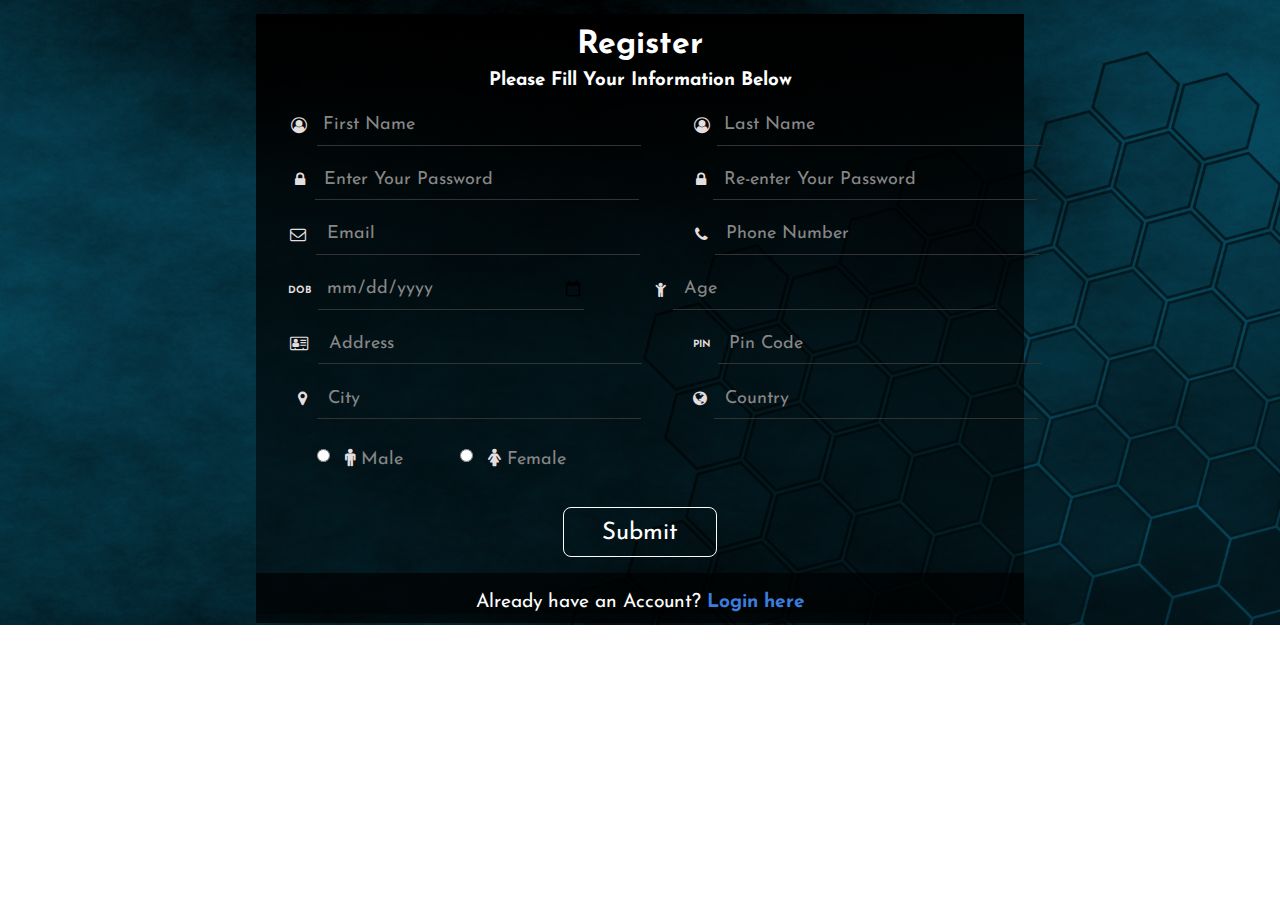
==== index.html @ af4f09ac "my changes" ====
<!DOCTYPE html>
<html lang="en">

<head>
    <meta charset="UTF-8">
    <meta http-equiv="X-UA-Compatible" content="IE=edge">
    <meta name="viewport" content="width=device-width, initial-scale=1.0">
    <link rel="stylesheet" href="styles.css">
    <link rel="stylesheet" href="https://cdnjs.cloudflare.com/ajax/libs/font-awesome/4.7.0/css/font-awesome.css">
    <title>Registration Form</title>
</head>

<body>

<div class="form">

    <div class="background">


        <div class="header">
            <h1>Register</h1>

            <h3>Please Fill Your Information Below</h3>
        </div>



        <div class="name">
        
            <div class="name1">
        
                <div class="icon-n1"><i class="fa fa-user-circle-o" aria-hidden="true"></i></div>
        
                <div class="n1"><input type="text" placeholder="First Name"></div>

            </div>
        
            <div class="name2"> 

                <div class="icon-n2"><i class="fa fa-user-circle-o" aria-hidden="true"></i></div>

                <div class="n2"> <input type="text" placeholder="Last Name"></div>

            </div>

        </div>


        <div class="password">
            <div class="pass1"> 

                <div class="icon-n1-2"><i class="fa fa-lock" aria-hidden="true"></i></div>

               <div class="p1"><input type="password" placeholder="Enter Your Password"></div> 

            </div>

            <div class="pass2"> 
                
                <div class="icon-n2"><i class="fa fa-lock" aria-hidden="true"></i></div>

                <div class="p2"><input type="password" placeholder="Re-enter Your Password"></div>

            </div>
        </div>



        <div class="ep">
            <div class="email">

                <div class="icon-n1"><i class="fa fa-envelope-o" aria-hidden="true"></i></div>

                <div class="e1"><input type="email" placeholder="Email"></div>
            </div>

            <div class="phno">

                <div class="icon-n2"><i class="fa fa-phone" aria-hidden="true"></i></div>

                <div class="p1"><input type="number" placeholder="Phone Number"></div>

            </div>
        </div>



        <div class="da">

            <div class="DOB">
                <div class="date1">DOB</div>

                <div class="date2"><input type="date" placeholder="Date of Birth"></div>
            
            </div>

            <div class="age">

                <div class="icon-n2"><i class="fa fa-child" aria-hidden="true"></i></div>

                <div class="a1"><input type="number" placeholder="Age"></div>
            
            </div>
        </div>

        
        <div class="Address">
            <div class="add">

                <div class="icon-n1"><i class="fa fa-address-card-o" aria-hidden="true"></i></div>

                <div class="add1"><input type="text" placeholder="Address"></div>
            
            </div>

            <div class="pin">

                <div class="code">PIN</div>

                <div class="pin1"><input type="number" placeholder="Pin Code"></div>
            
            </div>
        </div>



        <div class="cn">
            <div class="city">
                
                <div class="icon-n1"><i class="fa fa-map-marker" aria-hidden="true"></i></div>
                
                <div class="c1"><input type="text" placeholder="City"></div>
            
            </div>

            <div class="country">
                
                <div class="icon-n2"><i class="fa fa-globe" aria-hidden="true"></i></div>
                
                <div class="country1"><input type="text" placeholder="Country"></div>
            
            </div>

        </div>

        
        <div class="male-female">
            <div class="m1">
                <div class="male"><input type="radio"></div>
                <div class="m"><i class="fa fa-male" aria-hidden="true"></i>        Male</div>
            </div>

            <div class="f1">
                <div class="female"><input type="radio"></div>
                <div class="f"> <i class="fa fa-female" aria-hidden="true"></i>  Female</div>
            </div>
        </div>

        <div class="submit"><input type="submit"></div>

        <div class="log"><p>Already have an Account? <a href="">Login here</a></p></div>
    </div>
</div>
</body>

</html>
---- styles.css ----
@import url('https://fonts.googleapis.com/css2?family=Josefin+Sans:wght@300&display=swap');


body{
    font-family: 'Josefin Sans', sans-serif;
}

input{
    font-family: 'Josefin Sans', sans-serif;
    background-color: transparent;
    outline: none;
    border-top: none;
    border-left: none;
    border-right: none;
    color: rgb(136, 135, 135);
    border-bottom: 1px solid rgb(51, 51, 51);

}

::placeholder{
    color: rgb(136, 135, 135);
}

*{
    margin: 0;
    padding: 0;
    box-sizing: border-box;
}

.form{
    background-image: url(/1951962.png);
    background-size: 100%;
    height: 625px;
    text-align: center;
    padding-left: 25%;
    padding-right: 25%;
    padding-top: 14px;
}

.background{
    text-align: center;
    background: linear-gradient(rgba(0,0,0,1),rgba(0,0,0,0.4));
    height: 600px;
 }

.header{
    color: white;
    padding-top: 2%;
    padding-bottom: 2%;
}

.header h1{
    padding-bottom: 10px;
}

.name{
    display: flex;
    gap: 20%;
    padding-left: 35px;
}

.password{
    display: flex;
    gap: 20%;
    padding-left: 39px;
}

.ep{
    display: flex;
    gap: 20%;
    padding-left: 34px;
}

.da{
    display: flex;
    gap: 20%;
    padding-left: 32px;
}

.male-female{
    display: flex;
    gap: 8%;
    padding-top: 2%;
    padding-bottom: 2%;
    padding-left: 8%;
}

.Address{
    display: flex;
    gap: 20%;
    padding-left: 34px;
}

.cn{
    display: flex;
    gap: 20%;
    padding-left: 42px;
}



.name .name1 input{
    font-size:large;
    height: 40px;
    width: 150%;
    padding-left: 3%

}

.name .name1{
    /* padding-left: 4%; */
    padding-bottom: 2%;
    display: flex;
}

.icon-n1 i{
    color: rgb(228, 222, 222);
    padding-top: 11px;
    padding-right: 10px;
    font-weight: lighter;
}

.icon-n1-2 i{
    color: rgb(228, 222, 222);
    padding-top: 11px;
    padding-right: 10px;
    font-weight: lighter;
}



.name .name2 input{
    font-size:large;
    height: 40px;
    width: 150%;
    padding-left: 3%

}

.name .name2{
    padding-left: 2%;
    padding-bottom: 2%;
    display: flex;
}

.password .pass1 input{
    font-size:large;
    height: 40px;
    width: 150%;
    padding-left: 4%

}

.password .pass1{
    /* padding-left: 32px; */
    padding-bottom: 2%;
    display: flex;

}


.password .pass2 input{
    font-size:large;
    height: 40px;
    width: 150%;
    padding-left: 5%
    
}

.password .pass2{
    padding-left: 19px;
    padding-bottom: 2%;
    display: flex;

}

.icon-n2 i{
    color: rgb(228, 222, 222);
    padding-top: 11px;
    padding-right: 7px;
    font-weight: lighter;
    /* transform: translateX(-2px); */
}

.ep .email input{
    font-size:large;
    height: 40px;
    width: 150%;
    padding-left: 5%
}

.ep .email{
    /* padding-left: 4%; */
    padding-bottom: 2%;
    display: flex;
}

.ep .phno input{
    font-size:large;
    height: 40px;
    width: 150%;
    padding-left: 5%
}

.ep .phno{
    padding-left: 16px;
    padding-bottom: 2%;
    display: flex;
}

.da .DOB input{
    font-size:large;
    height: 40px;
    width: 175%;
    padding-left: 5%
}

.da .DOB{
    /* padding-left: 23px; */
    padding-bottom: 2%;
    display: flex;
}

.date1{
    color: rgb(228, 222, 222);
    padding-top: 15px;
    padding-right: 7px;
    font-size: x-small;
    font-weight: 800;
}

.da .age input{
    font-size:large;
    height: 40px;
    width: 150%;
    padding-left: 5%
}

.da .age{
    padding-left: 38px;
    padding-bottom: 2%;
    display: flex;
}


.Address .add input{
    font-size:large;
    height: 40px;
    width: 150%;
    padding-left: 5%
}

.Address .add{
    /* padding-left: 25px; */
    padding-bottom: 2%;
    display: flex;
}

.Address .pin input{
    font-size:large;
    height: 40px;
    width: 150%;
    padding-left: 5%
}

.Address .pin{
    padding-left: 12px;
    padding-bottom: 2%;
    display: flex;
    
}

.code{
    color: rgb(228, 222, 222);
    padding-top: 15px;
    padding-right: 7px;
    font-size: x-small;
        font-weight: 800;
}

.cn .city input{
    font-size:large;
    height: 40px;
    width: 150%;
    padding-left: 5%
}

.cn .city{
    /* padding-left: 33px; */
    padding-bottom: 2%;
    display: flex;
}

.cn .country input{
    font-size:large;
    height: 40px;
    width: 150%;
    padding-left: 5%
}

.cn .country{
    padding-left: 2%;
    padding-bottom: 2%;
    display: flex;
}

.male-female .m1{
    display: flex;
    gap: 15px;
   
}

.male-female .f1{
    display: flex;
    gap: 15px;
    
}

.male-female .m1 .m{
    color: rgb(136, 135, 135);
    font-size: large;
}

.male-female .f1 .f{
    color: rgb(136, 135, 135);
    font-size: large;
}

.male-female .m1 .m i{
    color: rgb(228, 222, 222);
}

.male-female .f1 .f i{
    color: rgb(228, 222, 222);
}


.submit input{
    font-size:x-large;
    border: 1px solid white;
    height: 50px;
    width: 20%;
    padding-top: 2px ;
    border-radius: 8px;
    color: white;
    transition: background-color 0.8s, color 0.8s;
    transition-timing-function: ease;
}

@keyframes heartbeat{
    0%, 50%, 100%{
        transform: scale(1);
    }
    25% {
        transform: scale(1.1);
    }
    75% {
        transform: scale(1.05);
    }
}



.submit input:hover{
    background-color: white;
    color: black;
    cursor: pointer;
    font-weight: bolder;
    animation-name: heartbeat;
    animation-duration: 0.6s;
    animation-timing-function: ease;
    animation-iteration-count: 1;
}

.submit{
    padding-top: 3%;
    padding-bottom: 3%;
}

.log{
    color: white;
    padding-top: 20px;
    background: linear-gradient(rgba(0,0,0,0.7),rgba(0,0,0,0.7));
    height: 50px;
    width: 100%;
    font-size: larger
}

.log a{
    text-decoration: none;
    color: rgb(59, 124, 221);
    font-weight: 800;
}




                /* Respnsive */



@media(max-width:1300px){
    .form{
        background-image: url(/1951962.png);
        background-size: 100%;
        height: 625px;
        text-align: center;
        padding-left: 20%;
        padding-right: 20%;
        padding-top: 14px;
        /* padding-bottom: 5%; */
    }
    
    .background{
        text-align: center;
        background: linear-gradient(rgba(0,0,0,1),rgba(0,0,0,0.4));
        height: 600px;
     }

     .submit{
        padding-top: 3%;
        padding-bottom: 2%;
    }

     .log{
    color: white;
    padding-top: 20px;
    background: linear-gradient(rgba(0,0,0,0.7),rgba(0,0,0,0.7));
    height: 50px;
    width: 100%;
    font-size: larger
}
}

@media(max-width:1150px){
    .form{
        background-image: url(/1951962.png);
        background-size: 105%;
        height: 625px;
}

}

@media(max-width:1100px){
    .name{
    display: flex;
    gap: 15%;
}

.password{
    display: flex;
    gap: 15%;
}

.ep{
    display: flex;
    gap: 15%;
}

.da{
    display: flex;
    gap: 15%;
}

.Address{
    display: flex;
    gap: 15%;
}

.cn{
    display: flex;
    gap: 15%;
}

.male-female{
    display: flex;
    gap: 8%;
    padding-top: 2%;
    padding-bottom: 2%;
    padding-left: 8%;
}
}

@media(max-width:1050px){

    .name{
        display: flex;
        gap: 15%;
        padding-left: 25px;
    }
    
    .password{
        display: flex;
        gap: 15%;
        padding-left: 29px;
    }
    
    .ep{
        display: flex;
        gap: 15%;
        padding-left: 24px;
    }
    
    .da{
        display: flex;
        gap: 15%;
        padding-left: 22px;
    }
    
 
    
    .Address{
        display: flex;
        gap: 15%;
        padding-left: 24px;
    }
    
    .cn{
        display: flex;
        gap: 15%;
        padding-left: 32px;
    }

    .male-female{
        display: flex;
        gap: 8%;
        padding-top: 2%;
        padding-bottom: 2%;
        padding-left: 7%;
    }

    .cn .country{
        padding-left: 3%;
        padding-bottom: 2%;
        display: flex;
    }

    .form{
        background-image: url(/1951962.png);
        background-size: 111%;
        height: 625px;
}

}

@media(max-width:1000px){

    .form{
        background-image: url(/responsive\ bg.png);
        background-size: 100%;
        height: 920px;
        text-align: center;
}

.background{
    text-align: center;
    background: linear-gradient(rgba(0,0,0,1),rgba(0,0,0,0.5));
    height: 900px;
 }

 .submit{
    padding-top: 5%;
    padding-bottom: 3%;
}

    .name{
        display: flex;
        flex-direction: column;
        padding-left: 25px;
    }
    
    .password{
        display: flex;
        flex-direction: column;
        padding-left: 29px;
    }
    
    .ep{
        display: flex;
        flex-direction: column;
        padding-left: 24px;
    }
    
    .da{
        display: flex;
        flex-direction: column;
        padding-left: 22px;
    }
    
 
    
    .Address{
        display: flex;
        flex-direction: column;
        padding-left: 24px;
    }
    
    .cn{
        display: flex;
        flex-direction: column;
        padding-left: 32px;
    }

    
.name .name2{
    padding-left: 0%;
    padding-bottom: 2%;
    display: flex;
}


.password .pass2{
    padding-left: 0;
    padding-bottom: 2%;
    display: flex;

}


.ep .phno{
    padding-left: 0;
    padding-bottom: 2%;
    display: flex;
}


.da .age{
    padding-left: 0;
    padding-bottom: 2%;
    display: flex;
}

.Address .pin{
    padding-left: 0;
    padding-bottom: 2%;
    display: flex;
    
}

.cn .country{
    padding-left: 0;
    padding-bottom: 2%;
    display: flex;
}

.name{
    display: flex;
    gap: 15%;
    padding-left: 25px;
}

.password{
    display: flex;
    gap: 15%;
    padding-left: 29px;
}

.ep{
    display: flex;
    gap: 15%;
    padding-left: 24px;
}

.da{
    display: flex;
    gap: 15%;
    padding-left: 15px;
}



.Address{
    display: flex;
    gap: 15%;
    padding-left: 24px;
}

.cn{
    display: flex;
    gap: 15%;
    padding-left: 32px;
}

.male-female{
    display: flex;
    gap: 8%;
    padding-top: 2%;
    padding-bottom: 2%;
    padding-left: 7%;
}

.cn .country{
    padding-left: 3%;
    padding-bottom: 2%;
    display: flex;
}


}
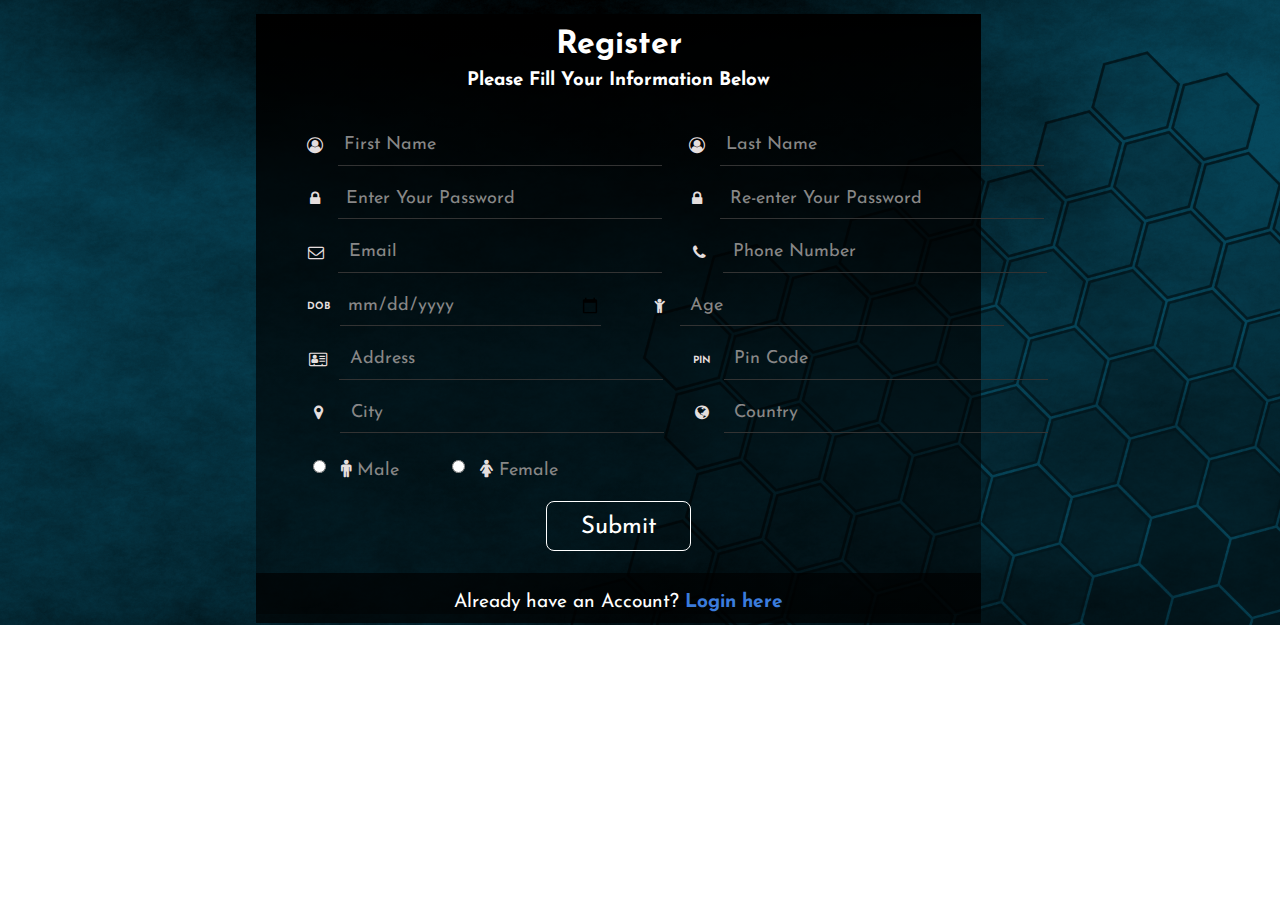
==== commit a9fc560c: "my changes" ====
--- a/index.html
+++ b/index.html
@@ -12,155 +12,158 @@
 
 <body>
 
-<div class="form">
+    <div class="form">
 
-    <div class="background">
+        <div class="background">
 
 
-        <div class="header">
-            <h1>Register</h1>
+            <div class="header">
+                <h1>Register</h1>
 
-            <h3>Please Fill Your Information Below</h3>
-        </div>
+                <h3>Please Fill Your Information Below</h3>
+            </div>
+
+            <div class="content">
+
+                <div class="name">
+
+                    <div class="name1">
+
+                        <div class="icon-n1"><i class="fa fa-user-circle-o" aria-hidden="true"></i></div>
+
+                        <div class="n1"><input type="text" placeholder="First Name"></div>
+
+                    </div>
+
+                    <div class="name2">
+
+                        <div class="icon-n2"><i class="fa fa-user-circle-o" aria-hidden="true"></i></div>
+
+                        <div class="n2"> <input type="text" placeholder="Last Name"></div>
+
+                    </div>
+
+                </div>
+
+
+                <div class="password">
+                    <div class="pass1">
+
+                        <div class="icon-n3"><i class="fa fa-lock" aria-hidden="true"></i></div>
+
+                        <div class="p1"><input type="password" placeholder="Enter Your Password"></div>
+
+                    </div>
+
+                    <div class="pass2">
+
+                        <div class="icon-n4"><i class="fa fa-lock" aria-hidden="true"></i></div>
+
+                        <div class="p2"><input type="password" placeholder="Re-enter Your Password"></div>
+
+                    </div>
+                </div>
 
 
 
-        <div class="name">
-        
-            <div class="name1">
-        
-                <div class="icon-n1"><i class="fa fa-user-circle-o" aria-hidden="true"></i></div>
-        
-                <div class="n1"><input type="text" placeholder="First Name"></div>
+                <div class="ep">
+                    <div class="email">
 
-            </div>
-        
-            <div class="name2"> 
+                        <div class="icon-n5"><i class="fa fa-envelope-o" aria-hidden="true"></i></div>
 
-                <div class="icon-n2"><i class="fa fa-user-circle-o" aria-hidden="true"></i></div>
+                        <div class="e1"><input type="email" placeholder="Email"></div>
+                    </div>
 
-                <div class="n2"> <input type="text" placeholder="Last Name"></div>
+                    <div class="phno">
 
-            </div>
+                        <div class="icon-n6"><i class="fa fa-phone" aria-hidden="true"></i></div>
 
-        </div>
+                        <div class="ph1"><input type="number" placeholder="Phone Number"></div>
 
-
-        <div class="password">
-            <div class="pass1"> 
-
-                <div class="icon-n1-2"><i class="fa fa-lock" aria-hidden="true"></i></div>
-
-               <div class="p1"><input type="password" placeholder="Enter Your Password"></div> 
-
-            </div>
-
-            <div class="pass2"> 
-                
-                <div class="icon-n2"><i class="fa fa-lock" aria-hidden="true"></i></div>
-
-                <div class="p2"><input type="password" placeholder="Re-enter Your Password"></div>
-
-            </div>
-        </div>
+                    </div>
+                </div>
 
 
 
-        <div class="ep">
-            <div class="email">
+                <div class="da">
 
-                <div class="icon-n1"><i class="fa fa-envelope-o" aria-hidden="true"></i></div>
+                    <div class="DOB">
+                        <div class="icon-n7">DOB</div>
 
-                <div class="e1"><input type="email" placeholder="Email"></div>
-            </div>
+                        <div class="date2"><input type="date" placeholder="Date of Birth"></div>
 
-            <div class="phno">
+                    </div>
 
-                <div class="icon-n2"><i class="fa fa-phone" aria-hidden="true"></i></div>
+                    <div class="age">
 
-                <div class="p1"><input type="number" placeholder="Phone Number"></div>
+                        <div class="icon-n8"><i class="fa fa-child" aria-hidden="true"></i></div>
 
-            </div>
-        </div>
+                        <div class="a1"><input type="number" placeholder="Age"></div>
+
+                    </div>
+                </div>
+
+
+                <div class="Address">
+                    <div class="add">
+
+                        <div class="icon-n9"><i class="fa fa-address-card-o" aria-hidden="true"></i></div>
+
+                        <div class="add1"><input type="text" placeholder="Address"></div>
+
+                    </div>
+
+                    <div class="pin">
+
+                        <div class="icon-n10">PIN</div>
+
+                        <div class="pin1"><input type="number" placeholder="Pin Code"></div>
+
+                    </div>
+                </div>
 
 
 
-        <div class="da">
+                <div class="cn">
+                    <div class="city">
 
-            <div class="DOB">
-                <div class="date1">DOB</div>
+                        <div class="icon-n11"><i class="fa fa-map-marker" aria-hidden="true"></i></div>
 
-                <div class="date2"><input type="date" placeholder="Date of Birth"></div>
-            
+                        <div class="c1"><input type="text" placeholder="City"></div>
+
+                    </div>
+
+                    <div class="country">
+
+                        <div class="icon-n12"><i class="fa fa-globe" aria-hidden="true"></i></div>
+
+                        <div class="country1"><input type="text" placeholder="Country"></div>
+
+                    </div>
+
+                </div>
+
+
+                <div class="male-female">
+                    <div class="m1">
+                        <div class="male"><input type="radio"></div>
+                        <div class="m"><i class="fa fa-male" aria-hidden="true"></i> Male</div>
+                    </div>
+
+                    <div class="f1">
+                        <div class="female"><input type="radio"></div>
+                        <div class="f"> <i class="fa fa-female" aria-hidden="true"></i> Female</div>
+                    </div>
+                </div>
             </div>
 
-            <div class="age">
+            <div class="submit"><input type="submit"></div>
 
-                <div class="icon-n2"><i class="fa fa-child" aria-hidden="true"></i></div>
-
-                <div class="a1"><input type="number" placeholder="Age"></div>
-            
+            <div class="log">
+                <p>Already have an Account? <a href="">Login here</a></p>
             </div>
         </div>
-
-        
-        <div class="Address">
-            <div class="add">
-
-                <div class="icon-n1"><i class="fa fa-address-card-o" aria-hidden="true"></i></div>
-
-                <div class="add1"><input type="text" placeholder="Address"></div>
-            
-            </div>
-
-            <div class="pin">
-
-                <div class="code">PIN</div>
-
-                <div class="pin1"><input type="number" placeholder="Pin Code"></div>
-            
-            </div>
-        </div>
-
-
-
-        <div class="cn">
-            <div class="city">
-                
-                <div class="icon-n1"><i class="fa fa-map-marker" aria-hidden="true"></i></div>
-                
-                <div class="c1"><input type="text" placeholder="City"></div>
-            
-            </div>
-
-            <div class="country">
-                
-                <div class="icon-n2"><i class="fa fa-globe" aria-hidden="true"></i></div>
-                
-                <div class="country1"><input type="text" placeholder="Country"></div>
-            
-            </div>
-
-        </div>
-
-        
-        <div class="male-female">
-            <div class="m1">
-                <div class="male"><input type="radio"></div>
-                <div class="m"><i class="fa fa-male" aria-hidden="true"></i>        Male</div>
-            </div>
-
-            <div class="f1">
-                <div class="female"><input type="radio"></div>
-                <div class="f"> <i class="fa fa-female" aria-hidden="true"></i>  Female</div>
-            </div>
-        </div>
-
-        <div class="submit"><input type="submit"></div>
-
-        <div class="log"><p>Already have an Account? <a href="">Login here</a></p></div>
     </div>
-</div>
 </body>
 
 </html>--- a/styles.css
+++ b/styles.css
@@ -41,40 +41,45 @@
     text-align: center;
     background: linear-gradient(rgba(0,0,0,1),rgba(0,0,0,0.4));
     height: 600px;
+    width: 110;
  }
 
 .header{
     color: white;
     padding-top: 2%;
-    padding-bottom: 2%;
+    padding-bottom: 5%;
 }
 
 .header h1{
     padding-bottom: 10px;
 }
 
+.content{
+    padding-left: 5%;
+}
+
 .name{
     display: flex;
     gap: 20%;
-    padding-left: 35px;
+    /* padding-left: 35px; */
 }
 
 .password{
     display: flex;
     gap: 20%;
-    padding-left: 39px;
+    /* padding-left: 39px; */
 }
 
 .ep{
     display: flex;
     gap: 20%;
-    padding-left: 34px;
+    /* padding-left: 34px; */
 }
 
 .da{
     display: flex;
     gap: 20%;
-    padding-left: 32px;
+    /* padding-left: 32px; */
 }
 
 .male-female{
@@ -82,20 +87,165 @@
     gap: 8%;
     padding-top: 2%;
     padding-bottom: 2%;
-    padding-left: 8%;
+    padding-left: 6px;
 }
 
 .Address{
     display: flex;
     gap: 20%;
-    padding-left: 34px;
+    /* padding-left: 34px; */
 }
 
 .cn{
     display: flex;
     gap: 20%;
-    padding-left: 42px;
-}
+    /* padding-left: 42px; */
+}
+
+.icon-n1 i{
+    color: rgb(228, 222, 222);
+    padding-top: 11px;
+    /* padding-right: 10px; */
+    font-weight: lighter;
+}
+
+.icon-n2 i{
+    color: rgb(228, 222, 222);
+    padding-top: 11px;
+    /* padding-right: 7px; */
+    font-weight: lighter;
+    /* transform: translateX(-2px); */
+}
+
+.icon-n3 i{
+    color: rgb(228, 222, 222);
+    padding-top: 11px;
+    /* padding-right: 10px; */
+    font-weight: lighter;
+    padding-left: 3px;
+}
+
+.icon-n4 i{
+    color: rgb(228, 222, 222);
+    padding-top: 11px;
+    /* padding-right: 10px; */
+    font-weight: lighter;
+    padding-left: 3px;
+}
+
+.icon-n5 i{
+    color: rgb(228, 222, 222);
+    padding-top: 11px;
+    /* padding-right: 10px; */
+    font-weight: lighter;
+    padding-left: 1px;
+}
+
+.icon-n6 i{
+    color: rgb(228, 222, 222);
+    padding-top: 11px;
+    /* padding-right: 10px; */
+    font-weight: lighter;
+    padding-left: 4px;
+}
+
+.icon-n7{
+    color: rgb(228, 222, 222);
+    padding-top: 15px;
+    /* padding-right: 7px; */
+    font-size: x-small;
+    font-weight: 800;
+}
+
+.icon-n8 i{
+    color: rgb(228, 222, 222);
+    padding-top: 11px;
+    /* padding-right: 10px; */
+    font-weight: lighter;
+    padding-left: 27px;
+}
+
+.icon-n9 i{
+    color: rgb(228, 222, 222);
+    padding-top: 11px;
+    /* padding-right: 10px; */
+    font-weight: lighter;
+    padding-left: 2px;
+}
+
+.icon-n10 {
+    color: rgb(228, 222, 222);
+    padding-top: 15px;
+    /* padding-right: 7px; */
+    font-size: x-small;
+    font-weight: 800;
+    padding-left: 3px;
+}
+
+.icon-n11 i{
+    color: rgb(228, 222, 222);
+    padding-top: 11px;
+    /* padding-right: 10px; */
+    font-weight: lighter;
+    padding-left: 7px;
+}
+
+.icon-n12 i{
+    color: rgb(228, 222, 222);
+    padding-top: 11px;
+    /* padding-right: 10px; */
+    font-weight: lighter;
+    padding-left: 4px;
+}
+
+.n1{
+    margin-left: 15px;
+}
+
+.n2{
+    margin-left: 15px;
+}
+
+.p1{
+    margin-left: 18px;
+}
+
+.p2{
+    margin-left: 18px;
+}
+
+.e1{
+    margin-left: 14px;
+}
+
+.ph1{
+    margin-left: 17px;
+}
+
+.date2{
+    margin-left: 10px;
+}
+
+.a1{
+    margin-left: 15px;
+}
+
+.add1{
+    margin-left: 12px;
+}
+
+.pin1{
+    margin-left: 13px;
+}
+
+.c1{
+    margin-left: 17px;
+}
+
+.country1{
+    margin-left: 15px;
+}
+
 
 
 
@@ -113,19 +263,7 @@
     display: flex;
 }
 
-.icon-n1 i{
-    color: rgb(228, 222, 222);
-    padding-top: 11px;
-    padding-right: 10px;
-    font-weight: lighter;
-}
-
-.icon-n1-2 i{
-    color: rgb(228, 222, 222);
-    padding-top: 11px;
-    padding-right: 10px;
-    font-weight: lighter;
-}
+
 
 
 
@@ -138,7 +276,7 @@
 }
 
 .name .name2{
-    padding-left: 2%;
+    /* padding-left: 2%; */
     padding-bottom: 2%;
     display: flex;
 }
@@ -168,19 +306,13 @@
 }
 
 .password .pass2{
-    padding-left: 19px;
-    padding-bottom: 2%;
-    display: flex;
-
-}
-
-.icon-n2 i{
-    color: rgb(228, 222, 222);
-    padding-top: 11px;
-    padding-right: 7px;
-    font-weight: lighter;
-    /* transform: translateX(-2px); */
-}
+    /* padding-left: 19px; */
+    padding-bottom: 2%;
+    display: flex;
+
+}
+
+
 
 .ep .email input{
     font-size:large;
@@ -203,7 +335,7 @@
 }
 
 .ep .phno{
-    padding-left: 16px;
+    /* padding-left: 16px; */
     padding-bottom: 2%;
     display: flex;
 }
@@ -211,7 +343,7 @@
 .da .DOB input{
     font-size:large;
     height: 40px;
-    width: 175%;
+    width: 172%;
     padding-left: 5%
 }
 
@@ -221,13 +353,7 @@
     display: flex;
 }
 
-.date1{
-    color: rgb(228, 222, 222);
-    padding-top: 15px;
-    padding-right: 7px;
-    font-size: x-small;
-    font-weight: 800;
-}
+
 
 .da .age input{
     font-size:large;
@@ -237,7 +363,7 @@
 }
 
 .da .age{
-    padding-left: 38px;
+    /* padding-left: 38px; */
     padding-bottom: 2%;
     display: flex;
 }
@@ -264,19 +390,13 @@
 }
 
 .Address .pin{
-    padding-left: 12px;
-    padding-bottom: 2%;
-    display: flex;
-    
-}
-
-.code{
-    color: rgb(228, 222, 222);
-    padding-top: 15px;
-    padding-right: 7px;
-    font-size: x-small;
-        font-weight: 800;
-}
+    /* padding-left: 12px; */
+    padding-bottom: 2%;
+    display: flex;
+    
+}
+
+
 
 .cn .city input{
     font-size:large;
@@ -299,7 +419,7 @@
 }
 
 .cn .country{
-    padding-left: 2%;
+    /* padding-left: 17px; */
     padding-bottom: 2%;
     display: flex;
 }
@@ -333,6 +453,7 @@
 .male-female .f1 .f i{
     color: rgb(228, 222, 222);
 }
+
 
 
 .submit input{
@@ -373,7 +494,7 @@
 }
 
 .submit{
-    padding-top: 3%;
+    padding-top: 1%;
     padding-bottom: 3%;
 }
 
@@ -395,308 +516,517 @@
 
 
 
-                /* Respnsive */
+/* Responsive */
+
+
+
+
+
+
+
+
 
 
 
 @media(max-width:1300px){
-    .form{
+    .background{
+        text-align: center;
+        background: linear-gradient(rgba(0,0,0,1),rgba(0,0,0,0.4));
+        height: 600px;
+        width: 103%;
+     }
+
+
+     .form{
         background-image: url(/1951962.png);
         background-size: 100%;
         height: 625px;
         text-align: center;
         padding-left: 20%;
-        padding-right: 20%;
+        padding-right: 25%;
         padding-top: 14px;
-        /* padding-bottom: 5%; */
-    }
-    
+    }
+
+    .content{
+        padding-left: 7%;
+    }
+}
+
+@media(max-width:1250px){
+    .content{
+        padding-left: 5%;
+    }
+}
+
+@media(max-width:1200px){
+    .content{
+        padding-left: 3%;
+    }
+}
+
+@media(max-width:1100px){
     .background{
-        text-align: center;
-        background: linear-gradient(rgba(0,0,0,1),rgba(0,0,0,0.4));
-        height: 600px;
-     }
-
-     .submit{
-        padding-top: 3%;
-        padding-bottom: 2%;
-    }
-
-     .log{
-    color: white;
-    padding-top: 20px;
-    background: linear-gradient(rgba(0,0,0,0.7),rgba(0,0,0,0.7));
-    height: 50px;
-    width: 100%;
-    font-size: larger
-}
+        width: 120%;
+    }
+
+    .form{
+        background-size: 106%;
+    }
 }
 
 @media(max-width:1150px){
-    .form{
-        background-image: url(/1951962.png);
-        background-size: 105%;
-        height: 625px;
-}
-
-}
-
-@media(max-width:1100px){
-    .name{
-    display: flex;
-    gap: 15%;
-}
-
-.password{
-    display: flex;
-    gap: 15%;
-}
-
-.ep{
-    display: flex;
-    gap: 15%;
-}
-
-.da{
-    display: flex;
-    gap: 15%;
-}
-
-.Address{
-    display: flex;
-    gap: 15%;
-}
-
-.cn{
-    display: flex;
-    gap: 15%;
-}
-
-.male-female{
-    display: flex;
-    gap: 8%;
-    padding-top: 2%;
-    padding-bottom: 2%;
-    padding-left: 8%;
-}
-}
-
-@media(max-width:1050px){
+    .background{
+        width: 120%;
+    }
+
+    .form{
+        background-size: 111%;
+    }
+}
+
+@media(max-width:1000px){
+
+    .content{
+        padding-left: 28%;
+    }
+
+
+    .form{
+        background-image: url(/responsive\ bg.png);
+        background-size: 104%;
+        height: 920px;
+    }
+
+    .background{
+        height: 900px;
+        background: linear-gradient(rgba(0,0,0,1),rgba(0,0,0,0.7));
+    }
 
     .name{
         display: flex;
-        gap: 15%;
-        padding-left: 25px;
+       flex-direction: column;
+        gap: 20%;
+       
     }
     
     .password{
         display: flex;
-        gap: 15%;
-        padding-left: 29px;
+       flex-direction: column;
+        gap: 20%;
+       
     }
     
     .ep{
         display: flex;
-        gap: 15%;
-        padding-left: 24px;
+       flex-direction: column;
+        gap: 20%;
+       
     }
     
     .da{
         display: flex;
-        gap: 15%;
-        padding-left: 22px;
-    }
-    
- 
-    
+       flex-direction: column;
+        gap: 20%;
+       
+    }
+
     .Address{
         display: flex;
-        gap: 15%;
-        padding-left: 24px;
+       flex-direction: column;
+        gap: 20%;
+       
     }
     
     .cn{
         display: flex;
-        gap: 15%;
-        padding-left: 32px;
-    }
-
-    .male-female{
-        display: flex;
-        gap: 8%;
-        padding-top: 2%;
-        padding-bottom: 2%;
-        padding-left: 7%;
-    }
-
-    .cn .country{
-        padding-left: 3%;
+       flex-direction: column;
+        gap: 20%;
+       
+    }
+
+    .da .age{
+        transform: translateX(-20px);
         padding-bottom: 2%;
         display: flex;
     }
 
-    .form{
-        background-image: url(/1951962.png);
+    .submit{
+        padding-top: 5%;
+        padding-bottom: 3%;
+    }
+
+}
+
+@media(max-width:950px){
+    .form{
+        background-image: url(/responsive\ bg.png);
         background-size: 111%;
-        height: 625px;
-}
-
-}
-
-@media(max-width:1000px){
-
-    .form{
-        background-image: url(/responsive\ bg.png);
-        background-size: 100%;
         height: 920px;
-        text-align: center;
-}
-
-.background{
-    text-align: center;
-    background: linear-gradient(rgba(0,0,0,1),rgba(0,0,0,0.5));
-    height: 900px;
- }
-
- .submit{
-    padding-top: 5%;
-    padding-bottom: 3%;
-}
-
-    .name{
+    }
+
+}
+
+@media(max-width:900px){
+
+    .form{
+        padding-left: 14%;
+        background-size: 117%;
+    }
+
+    .content{
+        padding-left: 27%;
+    }
+
+    .header{
+        padding-bottom: 9%;
+    }
+
+}
+
+@media(max-width:850px){
+    .form{
+        padding-left: 14%;
+        background-size: 125%;
+    }
+}
+
+@media(max-width:800px){
+    .form{
+        padding-left: 14%;
+        background-size: 133%;
+    }
+    
+    .content{
+        padding-left: 25%;
+    }
+
+    .submit input{
+        font-size:x-large;
+        border: 1px solid white;
+        height: 50px;
+        width: 22%;
+    }
+}
+
+@media(max-width:750px){
+    .form{
+        padding-left: 14%;
+        background-size: 143%;
+    }
+    
+    .content{
+        padding-left: 23%;
+    }
+
+    .submit input{
+        font-size:x-large;
+        border: 1px solid white;
+        height: 50px;
+        width: 25%;
+    }
+}
+
+@media(max-width:700px){
+    .form{
+        padding-left: 14%;
+        background-size: 154%;
+    }
+    
+    .content{
+        padding-left: 20%;
+    }
+
+    
+    .submit{
+        padding-top: 8%;
+        padding-bottom: 3%;
+    }
+
+    .submit input{
+        font-size:x-large;
+        border: 1px solid white;
+        height: 50px;
+        width: 28%;
+    }
+
+}
+
+@media(max-width:650px){
+    .form{
+        padding-left: 14%;
+        background-size: 166%;
+    }
+    
+    .content{
+        padding-left: 17%;
+    }
+
+    
+    .submit{
+        padding-top: 9%;
+        padding-bottom: 3%;
+    }
+
+    .header{
+        padding-top: 7%;
+    }
+
+    .submit input{
+        font-size:x-large;
+        border: 1px solid white;
+        height: 50px;
+        width: 30%;
+    }
+}
+
+@media(max-width:600px){
+    .form{
+        padding-left: 14%;
+        background-size: 182%;
+    }
+    
+    .content{
+        padding-left: 17%;
+    }
+
+    
+    .submit{
+        padding-top: 14%;
+        padding-bottom: 5%;
+    }
+
+    .header{
+        padding-top: 7%;
+    }
+
+    .submit input{
+        font-size:x-large;
+        border: 1px solid white;
+        height: 50px;
+        width: 30%;
+    }
+}
+
+@media(max-width:550px){
+    .form{
+        padding-left: 14%;
+        background-size: 200%;
+    }
+    
+    .content{
+        padding-left: 11%;
+    }
+
+    
+    .submit{
+        padding-top: 12%;
+        padding-bottom: 7%;
+    }
+
+    .header{
+        padding-top: 7%;
+    }
+
+    .submit input{
+        font-size:x-large;
+        border: 1px solid white;
+        height: 50px;
+        width: 30%;
+    }
+}
+
+@media(max-width:500px){
+    .form{
+        padding-left: 14%;
+        background-size: 214%;
+        height: 880px;
+    }
+
+    .background{
+        height: 850px;
+    }
+    
+    .content{
+        padding-left: 7%;
+    }
+
+    
+    .submit{
+        padding-top: 12%;
+        padding-bottom: 7%;
+    }
+
+    .header{
+        padding-top: 7%;
+    }
+
+    .submit input{
+        font-size:x-large;
+        border: 1px solid white;
+        height: 50px;
+        width: 40%;
+    }
+}
+
+@media(max-width:450px){
+    .form{
+        padding-left: 14%;
+        background-size: 214%;
+        height: 880px;
+    }
+
+    .background{
+        height: 850px;
+    }
+    
+    .content{
+        padding-left: 21%;
+    }
+
+    
+    .submit{
+        padding-top: 12%;
+        padding-bottom: 7%;
+    }
+
+    .header{
+        padding-top: 7%;
+    }
+
+    .submit input{
+        font-size:x-large;
+        border: 1px solid white;
+        height: 50px;
+        width: 40%;
+    }
+
+    .name .name1 input{
+        font-size:medium;
+        height: 35px;
+        width: 100%;
+        padding-left: 3%
+    
+    }
+     
+    .name .name2 input{
+        font-size:medium;
+        height:35px;
+        width:100%;
+        padding-left: 3%
+    
+    }
+    
+    .password .pass1 input{
+        font-size:medium;
+        height:35px;
+        width:100%;
+        padding-left: 4%
+    
+    }
+    
+    .password .pass2 input{
+        font-size:medium;
+        height:35px;
+        width:100%;
+        padding-left: 5%
+        
+    }
+
+    .ep .email input{
+        font-size:medium;
+        height:35px;
+        width:100%;
+        padding-left: 5%
+    }
+    
+
+    .ep .phno input{
+        font-size:medium;
+        height:35px;
+        width:100%;
+        padding-left: 5%
+    }
+    
+
+    .da .DOB input{
+        font-size:medium;
+        height: 40px;
+        width: 115%;
+        padding-left: 5%
+    }
+     
+    .da .age input{
+        font-size:medium;
+        height:35px;
+        width:100%;
+        padding-left: 5%
+    }
+       
+    .Address .add input{
+        font-size:medium;
+        height:35px;
+        width:100%;
+        padding-left: 5%
+    }
+    
+    .Address .pin input{
+        font-size:medium;
+        height:35px;
+        width:100%;
+        padding-left: 5%
+    }
+  
+    .cn .city input{
+        font-size:medium;
+        height:35px;
+        width:100%;
+        padding-left: 5%
+    }
+    
+    .cn .country input{
+        font-size:medium;
+        height:35px;
+        width:100%;
+        padding-left: 5%
+    }
+    
+    .cn .country{
+        /* padding-left: 17px; */
+        padding-bottom: 2%;
         display: flex;
-        flex-direction: column;
-        padding-left: 25px;
-    }
-    
-    .password{
+    }
+    
+    .male-female .m1{
         display: flex;
-        flex-direction: column;
-        padding-left: 29px;
-    }
-    
-    .ep{
+        gap: 15px;
+       
+    }
+    
+    .male-female .f1{
         display: flex;
-        flex-direction: column;
-        padding-left: 24px;
-    }
-    
-    .da{
-        display: flex;
-        flex-direction: column;
-        padding-left: 22px;
-    }
-    
- 
-    
-    .Address{
-        display: flex;
-        flex-direction: column;
-        padding-left: 24px;
-    }
-    
-    .cn{
-        display: flex;
-        flex-direction: column;
-        padding-left: 32px;
-    }
-
-    
-.name .name2{
-    padding-left: 0%;
-    padding-bottom: 2%;
-    display: flex;
-}
-
-
-.password .pass2{
-    padding-left: 0;
-    padding-bottom: 2%;
-    display: flex;
-
-}
-
-
-.ep .phno{
-    padding-left: 0;
-    padding-bottom: 2%;
-    display: flex;
-}
-
-
-.da .age{
-    padding-left: 0;
-    padding-bottom: 2%;
-    display: flex;
-}
-
-.Address .pin{
-    padding-left: 0;
-    padding-bottom: 2%;
-    display: flex;
-    
-}
-
-.cn .country{
-    padding-left: 0;
-    padding-bottom: 2%;
-    display: flex;
-}
-
-.name{
-    display: flex;
-    gap: 15%;
-    padding-left: 25px;
-}
-
-.password{
-    display: flex;
-    gap: 15%;
-    padding-left: 29px;
-}
-
-.ep{
-    display: flex;
-    gap: 15%;
-    padding-left: 24px;
-}
-
-.da{
-    display: flex;
-    gap: 15%;
-    padding-left: 15px;
-}
-
-
-
-.Address{
-    display: flex;
-    gap: 15%;
-    padding-left: 24px;
-}
-
-.cn{
-    display: flex;
-    gap: 15%;
-    padding-left: 32px;
-}
-
-.male-female{
-    display: flex;
-    gap: 8%;
-    padding-top: 2%;
-    padding-bottom: 2%;
-    padding-left: 7%;
-}
-
-.cn .country{
-    padding-left: 3%;
-    padding-bottom: 2%;
-    display: flex;
-}
-
-
-}
-
-
-
+        gap: 15px;
+        
+    }
+    
+    .male-female .m1 .m{
+        color: rgb(136, 135, 135);
+        font-size: medium;
+    }
+    
+    .male-female .f1 .f{
+        color: rgb(136, 135, 135);
+        font-size: medium;
+    }
+    
+    .male-female .m1 .m i{
+        color: rgb(228, 222, 222);
+    }
+    
+    .male-female .f1 .f i{
+        color: rgb(228, 222, 222);
+    }
+    
+
+}
+
+
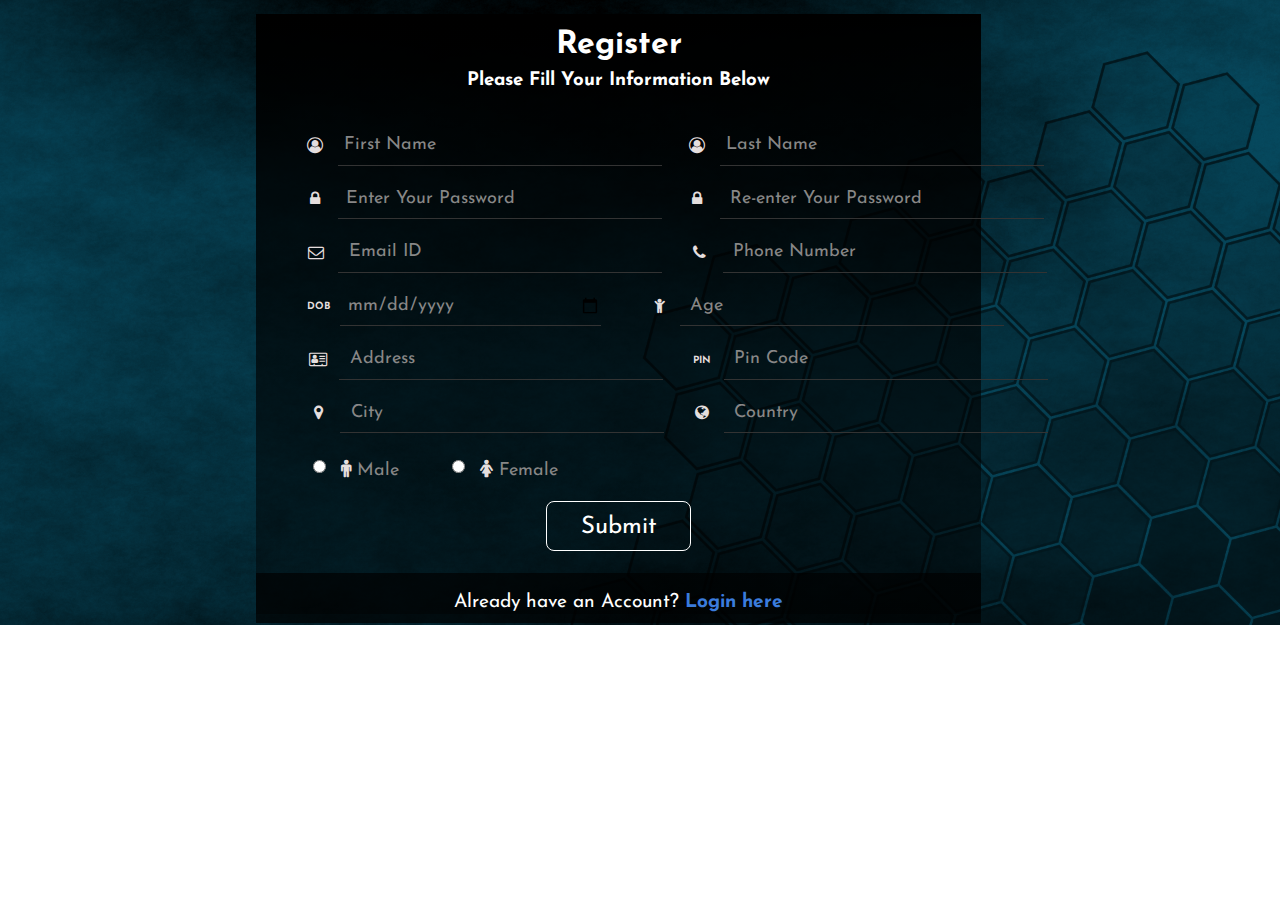
==== commit 1ab76548: "my changes" ====
--- a/index.html
+++ b/index.html
@@ -31,7 +31,7 @@
 
                         <div class="icon-n1"><i class="fa fa-user-circle-o" aria-hidden="true"></i></div>
 
-                        <div class="n1"><input type="text" placeholder="First Name"></div>
+                        <div class="n1"><input type="text" placeholder="First Name" maxlength="10" required></div>
 
                     </div>
 
@@ -39,7 +39,7 @@
 
                         <div class="icon-n2"><i class="fa fa-user-circle-o" aria-hidden="true"></i></div>
 
-                        <div class="n2"> <input type="text" placeholder="Last Name"></div>
+                        <div class="n2"> <input type="text" placeholder="Last Name" maxlength="10" required></div>
 
                     </div>
 
@@ -51,7 +51,7 @@
 
                         <div class="icon-n3"><i class="fa fa-lock" aria-hidden="true"></i></div>
 
-                        <div class="p1"><input type="password" placeholder="Enter Your Password"></div>
+                        <div class="p1"><input type="password" placeholder="Enter Your Password" maxlength="10" required></div>
 
                     </div>
 
@@ -59,7 +59,7 @@
 
                         <div class="icon-n4"><i class="fa fa-lock" aria-hidden="true"></i></div>
 
-                        <div class="p2"><input type="password" placeholder="Re-enter Your Password"></div>
+                        <div class="p2"><input type="password" placeholder="Re-enter Your Password" maxlength="10" required></div>
 
                     </div>
                 </div>
@@ -71,14 +71,14 @@
 
                         <div class="icon-n5"><i class="fa fa-envelope-o" aria-hidden="true"></i></div>
 
-                        <div class="e1"><input type="email" placeholder="Email"></div>
+                        <div class="e1"><input type="email" placeholder="Email ID" maxlength="40" required></div>
                     </div>
 
                     <div class="phno">
 
                         <div class="icon-n6"><i class="fa fa-phone" aria-hidden="true"></i></div>
 
-                        <div class="ph1"><input type="number" placeholder="Phone Number"></div>
+                        <div class="ph1"><input type="number" placeholder="Phone Number" maxlength="12" required></div>
 
                     </div>
                 </div>
@@ -98,7 +98,7 @@
 
                         <div class="icon-n8"><i class="fa fa-child" aria-hidden="true"></i></div>
 
-                        <div class="a1"><input type="number" placeholder="Age"></div>
+                        <div class="a1"><input type="number" placeholder="Age" maxlength="2" required></div>
 
                     </div>
                 </div>
@@ -109,7 +109,7 @@
 
                         <div class="icon-n9"><i class="fa fa-address-card-o" aria-hidden="true"></i></div>
 
-                        <div class="add1"><input type="text" placeholder="Address"></div>
+                        <div class="add1"><input type="text" placeholder="Address" maxlength="30" required></div>
 
                     </div>
 
@@ -117,7 +117,7 @@
 
                         <div class="icon-n10">PIN</div>
 
-                        <div class="pin1"><input type="number" placeholder="Pin Code"></div>
+                        <div class="pin1"><input type="number" placeholder="Pin Code" maxlength="6" required></div>
 
                     </div>
                 </div>
@@ -129,7 +129,7 @@
 
                         <div class="icon-n11"><i class="fa fa-map-marker" aria-hidden="true"></i></div>
 
-                        <div class="c1"><input type="text" placeholder="City"></div>
+                        <div class="c1"><input type="text" placeholder="City" maxlength="10" required></div>
 
                     </div>
 
@@ -137,7 +137,7 @@
 
                         <div class="icon-n12"><i class="fa fa-globe" aria-hidden="true"></i></div>
 
-                        <div class="country1"><input type="text" placeholder="Country"></div>
+                        <div class="country1"><input type="text" placeholder="Country" maxlength="10" required></div>
 
                     </div>
 
@@ -145,23 +145,32 @@
 
 
                 <div class="male-female">
+
                     <div class="m1">
-                        <div class="male"><input type="radio"></div>
+                        <div class="male"><input type="radio" name="male-female" value="Male"></div>
                         <div class="m"><i class="fa fa-male" aria-hidden="true"></i> Male</div>
                     </div>
 
                     <div class="f1">
-                        <div class="female"><input type="radio"></div>
+                        <div class="female"><input type="radio" name="male-female" value="Female"></div>
                         <div class="f"> <i class="fa fa-female" aria-hidden="true"></i> Female</div>
                     </div>
+
                 </div>
+
+
+                   
+
+
+                
             </div>
 
             <div class="submit"><input type="submit"></div>
 
             <div class="log">
-                <p>Already have an Account? <a href="">Login here</a></p>
+                <p>Already have an Account? <a href="/login.html">Login here</a></p>
             </div>
+
         </div>
     </div>
 </body>
--- a/styles.css
+++ b/styles.css
@@ -593,13 +593,14 @@
 
     .form{
         background-image: url(/responsive\ bg.png);
+        background-attachment: fixed;
         background-size: 104%;
         height: 920px;
     }
 
     .background{
         height: 900px;
-        background: linear-gradient(rgba(0,0,0,1),rgba(0,0,0,0.7));
+        background: linear-gradient(rgba(0,0,0,1),rgba(0,0,0,0.5));
     }
 
     .name{
@@ -871,22 +872,23 @@
 @media(max-width:450px){
     .form{
         padding-left: 14%;
-        background-size: 214%;
-        height: 880px;
+        padding-top: 10%;
+        background-size: 245%;
+        height: 910px;
     }
 
     .background{
-        height: 850px;
-    }
-    
-    .content{
-        padding-left: 21%;
+        height: 820px;
+    }
+    
+    .content{
+        padding-left: 15%;
     }
 
     
     .submit{
-        padding-top: 12%;
-        padding-bottom: 7%;
+        padding-top: 14%;
+        padding-bottom: 14%;
     }
 
     .header{
@@ -894,14 +896,14 @@
     }
 
     .submit input{
-        font-size:x-large;
+        font-size:large;
         border: 1px solid white;
-        height: 50px;
-        width: 40%;
+        height: 40px;
+        width: 35%;
     }
 
     .name .name1 input{
-        font-size:medium;
+        font-size:small;
         height: 35px;
         width: 100%;
         padding-left: 3%
@@ -909,7 +911,7 @@
     }
      
     .name .name2 input{
-        font-size:medium;
+        font-size:small;
         height:35px;
         width:100%;
         padding-left: 3%
@@ -917,7 +919,7 @@
     }
     
     .password .pass1 input{
-        font-size:medium;
+        font-size:small;
         height:35px;
         width:100%;
         padding-left: 4%
@@ -925,7 +927,7 @@
     }
     
     .password .pass2 input{
-        font-size:medium;
+        font-size:small;
         height:35px;
         width:100%;
         padding-left: 5%
@@ -933,7 +935,7 @@
     }
 
     .ep .email input{
-        font-size:medium;
+        font-size:small;
         height:35px;
         width:100%;
         padding-left: 5%
@@ -941,7 +943,7 @@
     
 
     .ep .phno input{
-        font-size:medium;
+        font-size:small;
         height:35px;
         width:100%;
         padding-left: 5%
@@ -949,42 +951,42 @@
     
 
     .da .DOB input{
-        font-size:medium;
+        font-size:small;
         height: 40px;
         width: 115%;
         padding-left: 5%
     }
      
     .da .age input{
-        font-size:medium;
+        font-size:small;
         height:35px;
         width:100%;
         padding-left: 5%
     }
        
     .Address .add input{
-        font-size:medium;
+        font-size:small;
         height:35px;
         width:100%;
         padding-left: 5%
     }
     
     .Address .pin input{
-        font-size:medium;
+        font-size:small;
         height:35px;
         width:100%;
         padding-left: 5%
     }
   
     .cn .city input{
-        font-size:medium;
+        font-size:small;
         height:35px;
         width:100%;
         padding-left: 5%
     }
     
     .cn .country input{
-        font-size:medium;
+        font-size:small;
         height:35px;
         width:100%;
         padding-left: 5%
@@ -998,35 +1000,297 @@
     
     .male-female .m1{
         display: flex;
-        gap: 15px;
+        gap: 10px;
        
     }
     
     .male-female .f1{
         display: flex;
-        gap: 15px;
+        gap: 10px;
         
+    }
+
+    .male-female{
+        display: flex;
+        gap: 5%;
+        padding-top: 5%;
+        padding-bottom: 2%;
+        padding-left: 6px;
     }
     
     .male-female .m1 .m{
         color: rgb(136, 135, 135);
-        font-size: medium;
+        font-size: small;
     }
     
     .male-female .f1 .f{
         color: rgb(136, 135, 135);
-        font-size: medium;
+        font-size: small;
     }
     
     .male-female .m1 .m i{
         color: rgb(228, 222, 222);
+        font-size: 12px;
     }
     
     .male-female .f1 .f i{
         color: rgb(228, 222, 222);
-    }
-    
-
-}
-
-
+        font-size: 12px;
+    }
+
+    .log{
+        font-size: small;
+    }
+
+    .header{
+        font-size: 12px;
+    }
+    
+
+}
+
+
+@media(max-width:400px){
+    .form{
+        padding-left: 14%;
+        padding-top: 13%;
+        background-size: 260%;
+        height: 830px;
+    }
+
+    .background{
+        height: 724px;
+    }
+    
+    .content{
+        padding-left: 10%;
+    }
+
+    .submit{
+        padding-top: 5%;
+        padding-bottom: 5%;
+    }
+
+    .log{
+        height: 30px;
+        padding-top: 8px;
+    }
+}
+
+
+@media(max-width:350px){
+    .form{
+        padding-left: 14%;
+        padding-top: 12%;
+        background-size: 295%;
+        height: 830px;
+    }
+
+    .background{
+        height: 720px;
+    }
+    
+    .content{
+        padding-left: 18%;
+    }
+
+    .submit{
+        padding-top: 15%;
+        padding-bottom: 10%;
+    }
+
+    .log{
+        height: 30px;
+        padding-top: 8px;
+    }
+
+    .icon-n1 i{
+        padding-top: 13px;
+        font-weight: lighter;
+        font-size: 11px;
+    }
+    
+    .icon-n2 i{
+        padding-top: 12px;
+        font-weight: lighter;
+        font-size: 11px;
+    }
+    
+    .icon-n3 i{
+        padding-top: 12px;
+        font-weight: lighter;
+        padding-left: 3px;
+        font-size: 11px;
+    }
+    
+    .icon-n4 i{
+        padding-top: 12px;
+        font-weight: lighter;
+        padding-left: 3px;
+        font-size: 11px;
+    }
+    
+    .icon-n5 i{
+        padding-top: 11px;
+        font-weight: lighter;
+        padding-left: 1px;
+        font-size: 11px;
+    }
+    
+    .icon-n6 i{
+        padding-top: 11px;
+        font-weight: lighter;
+        padding-left: 4px;
+        font-size: 11px;
+    }
+    
+    .icon-n7{
+        padding-top: 17px;
+        font-size: 8px;
+        font-weight: 600;
+    }
+    
+    .icon-n8 i{
+        padding-top: 11px;
+        font-weight: lighter;
+        padding-left: 25px;
+        font-size: 11px;
+    }
+    
+    .icon-n9 i{
+        padding-top: 12px;
+        font-weight: lighter;
+        padding-left: 2px;
+        font-size: 11px;
+    }
+    
+    .icon-n10 {
+        padding-top: 13px;
+        font-size: 8px;
+        font-weight: 600;
+        padding-left: 3px;
+    }
+    
+    .icon-n11 i{
+        padding-top: 11px;
+        font-weight: lighter;
+        padding-left: 7px;
+        font-size: 11px;
+    }
+    
+    .icon-n12 i{
+        padding-top: 13px;
+        font-weight: lighter;
+        padding-left: 6px;
+        font-size: 11px;
+    }
+
+    .n1{
+        margin-left: 10px;
+    }
+    
+    .n2{
+        margin-left: 10px;
+    }
+    
+    .p1{
+        margin-left: 12px;
+    }
+    
+    .p2{
+        margin-left: 12px;
+    }
+    
+    .e1{
+        margin-left: 11px;
+    }
+    
+    .ph1{
+        margin-left: 11px;
+    }
+    
+    .date2{
+        margin-left: 6px;
+    }
+    
+    .a1{
+        margin-left: 13px;
+    }
+    
+    .add1{
+        margin-left: 11px;
+    }
+    
+    .pin1{
+        margin-left: 11px;
+    }
+    
+    .c1{
+        margin-left: 14px;
+    }
+    
+    .country1{
+        margin-left: 11px;
+    }
+
+    .header{
+        font-size: 10px;
+    }
+    
+    .submit input{
+         font-size:medium;
+         height: 35px;
+         width: 80px;
+    }
+
+    .male-female .m1 .male input{
+         height: 10px;
+
+    
+    }
+
+    .male-female .f1 .female input{
+        height: 10px;
+
+   
+   }
+    
+   .male-female .m1{
+    display: flex;
+    gap: 7px;
+   
+    }
+
+    .male-female .f1{
+    display: flex;
+    gap: 7px;
+    
+    }
+
+}
+
+@media(max-width:300px){
+    .form{
+        padding-left: 14%;
+        background-size: 275%;
+        height: 800px;
+        padding-top: 14%;
+    }
+
+    .background{
+        height: 720px;
+    }
+    
+    .content{
+        padding-left: 5%;
+    }
+
+    .submit{
+        padding-top: 15%;
+        padding-bottom: 15%;
+    }
+
+
+}
+
+
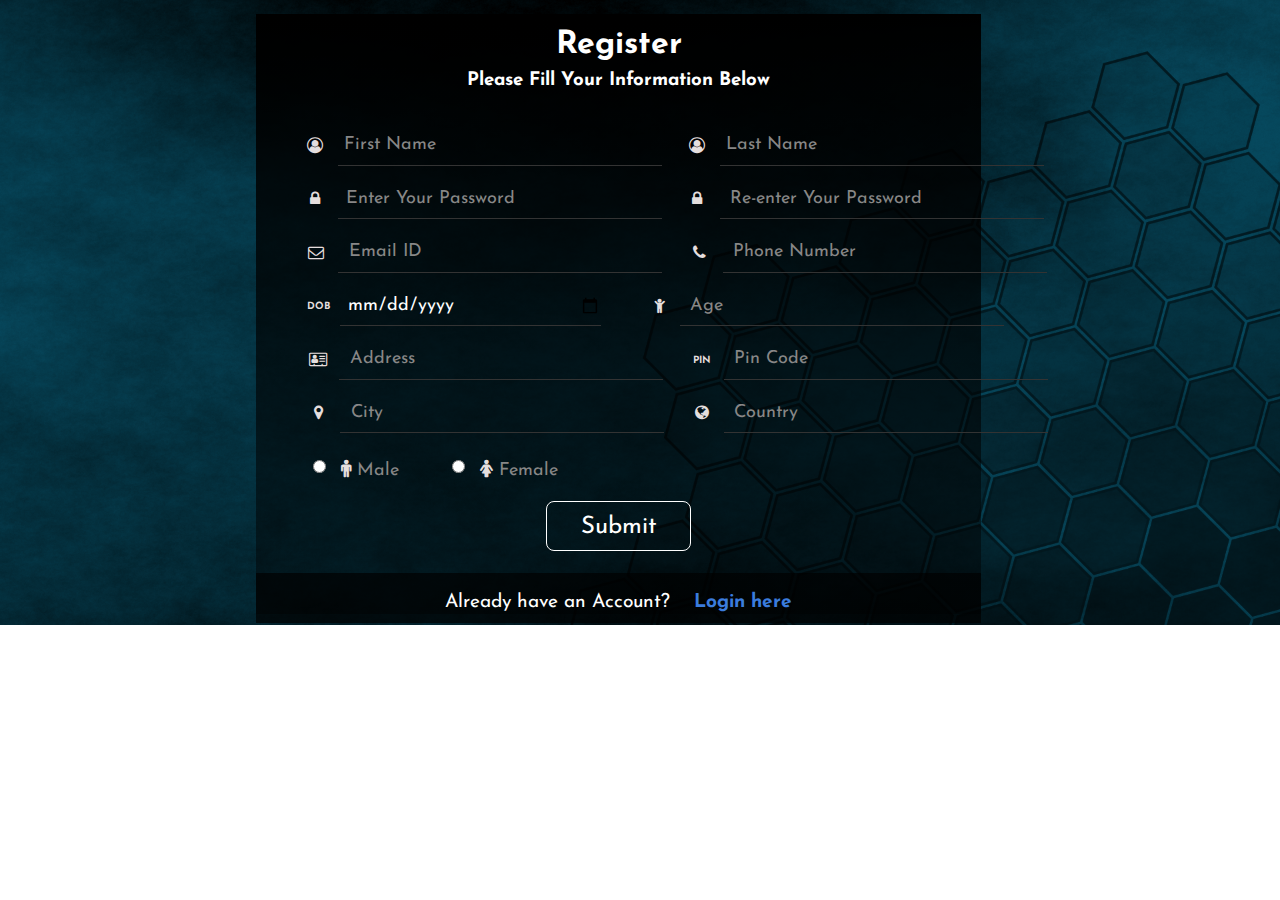
==== commit 26458b02: "my changes" ====
--- a/index.html
+++ b/index.html
@@ -168,7 +168,7 @@
             <div class="submit"><input type="submit"></div>
 
             <div class="log">
-                <p>Already have an Account? <a href="/login.html">Login here</a></p>
+                <p>Already have an Account? &nbsp; &nbsp;<a href="/login.html">Login here</a></p>
             </div>
 
         </div>
--- a/styles.css
+++ b/styles.css
@@ -12,7 +12,7 @@
     border-top: none;
     border-left: none;
     border-right: none;
-    color: rgb(136, 135, 135);
+    color: white;
     border-bottom: 1px solid rgb(51, 51, 51);
 
 }
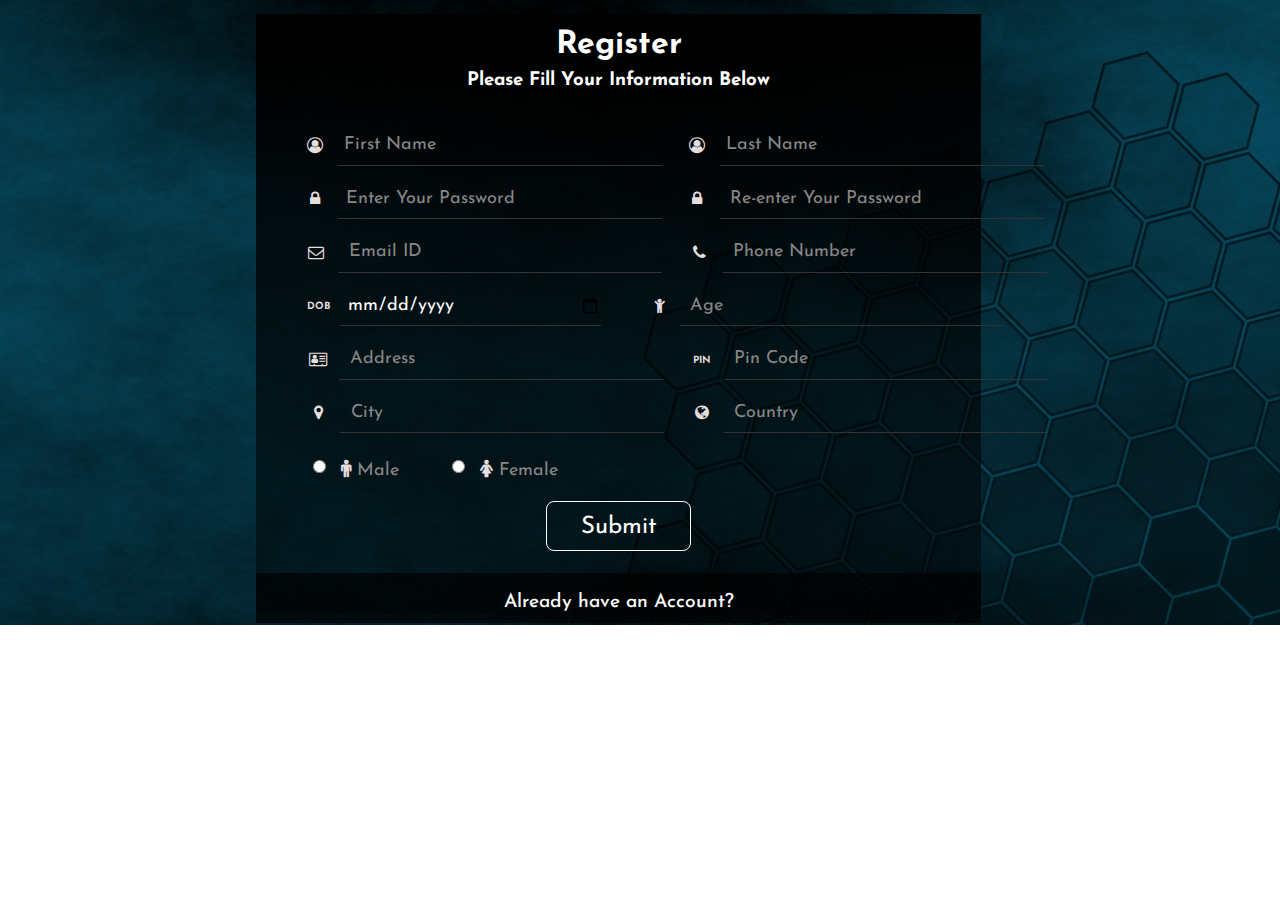
==== commit fcfa8e34: "my changes" ====
--- a/index.html
+++ b/index.html
@@ -168,7 +168,7 @@
             <div class="submit"><input type="submit"></div>
 
             <div class="log">
-                <p>Already have an Account? &nbsp; &nbsp;<a href="/login.html">Login here</a></p>
+                <p><a href="/login.html">Already have an Account?</a></p>
             </div>
 
         </div>
--- a/styles.css
+++ b/styles.css
@@ -509,8 +509,8 @@
 
 .log a{
     text-decoration: none;
-    color: rgb(59, 124, 221);
-    font-weight: 800;
+    color: white;
+    font-weight: 500;
 }
 
 
